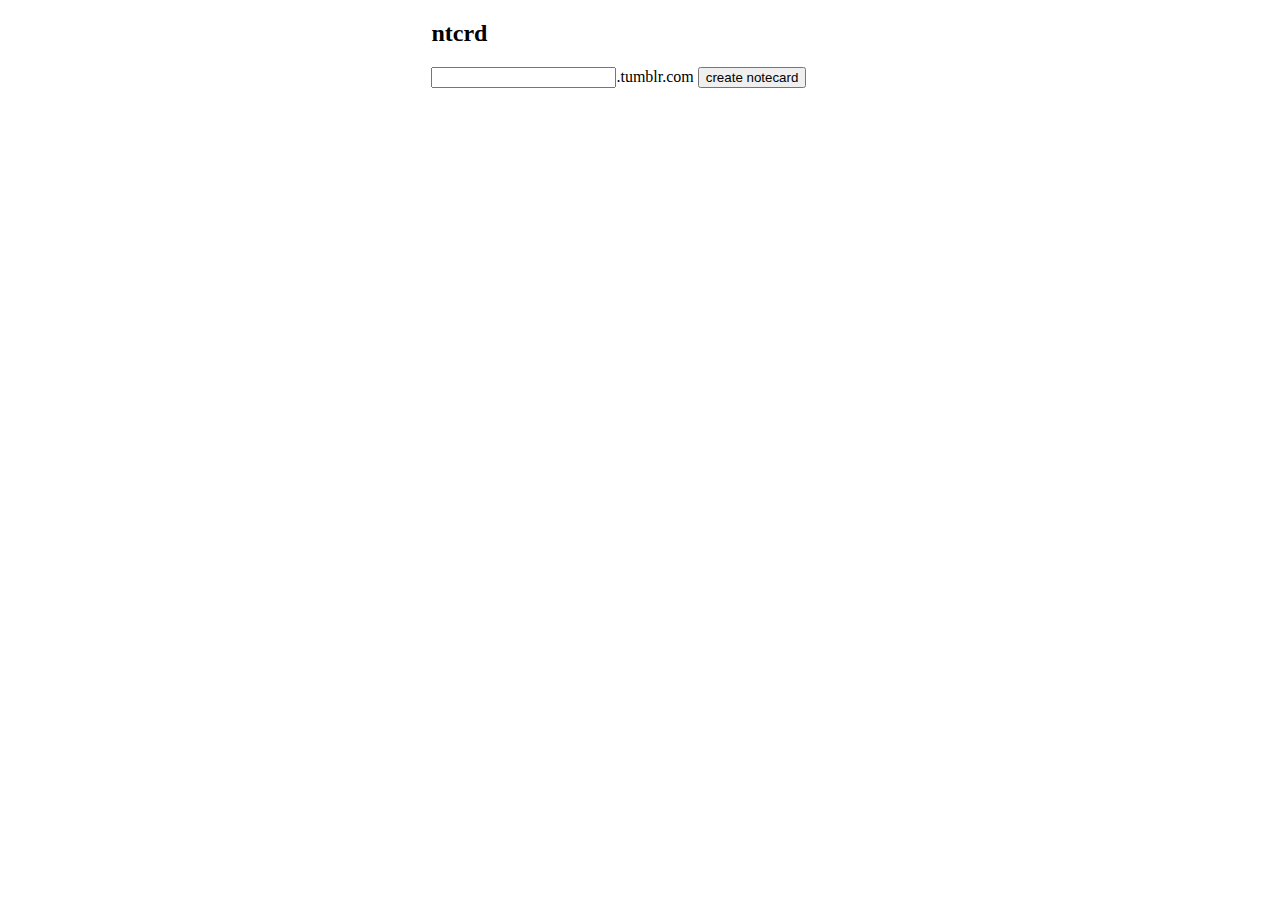
==== index.html @ 9d67d744 "initial commit" ====
<!DOCTYPE HTML>

<html>

	<head>

		<title>ntcrd</title>

		<link rel="stylesheet" type="text/css" href="./index.css">

	</head>

	<body>

		<form>

			<h2>ntcrd</h2>

			<input type = "text"></input>.tumblr.com
			<input type="submit" value="create notecard">

		</form>

		<script type="text/javascript" src="https://ajax.googleapis.com/ajax/libs/jquery/1.7.2/jquery.min.js"></script>
		<script type="text/javascript" src ="./index.js"></script>

	</body>

</html>
---- index.css ----
form{
	width: 33%;
	margin-right: auto;
	margin-left: auto;
}

input{
	text-align: right;
}
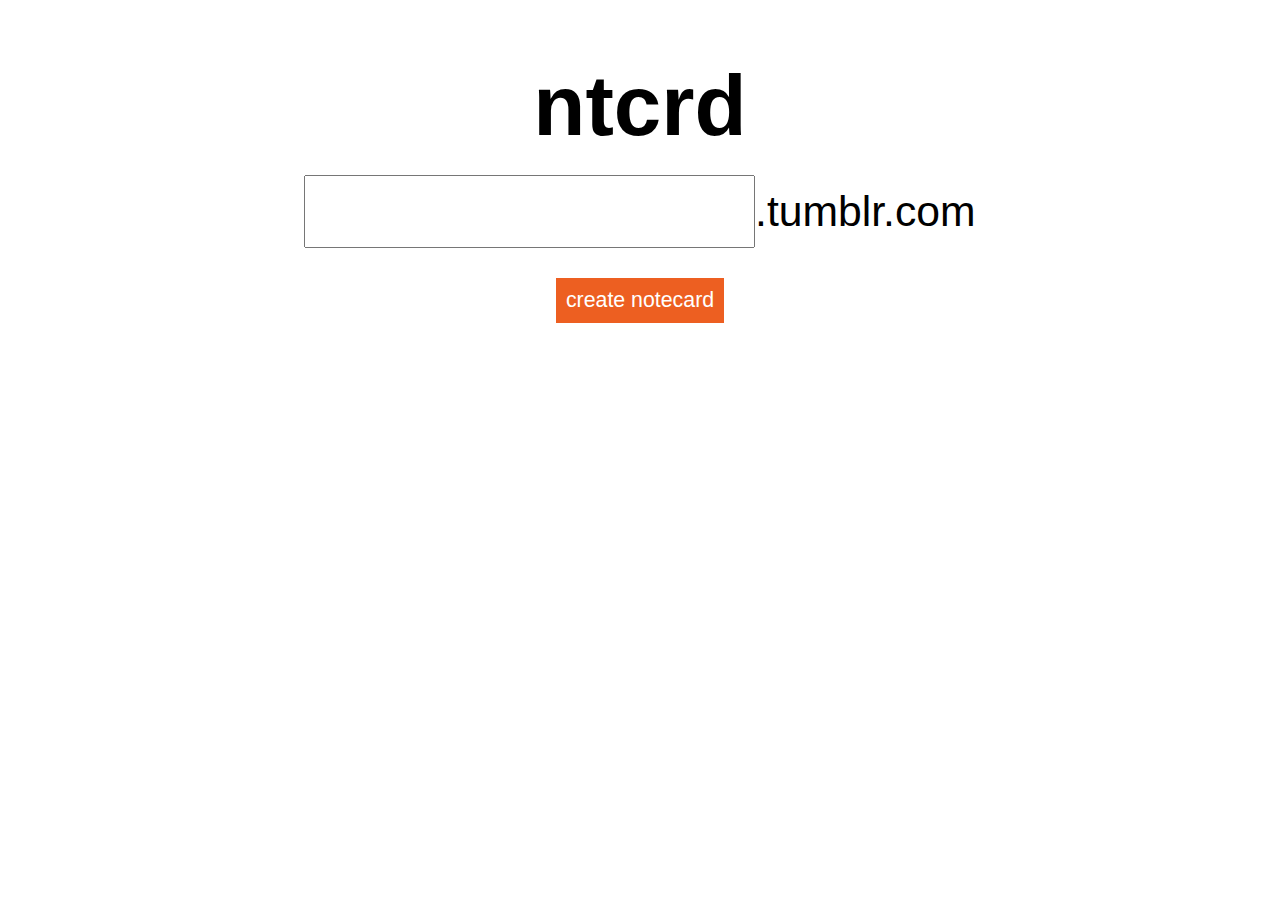
==== commit 90fde0fd: "Styling and JSON request" ====
--- a/index.html
+++ b/index.html
@@ -12,14 +12,19 @@
 
 	<body>
 
-		<form>
+		<div id = "wrapper">
+			<form>
 
-			<h2>ntcrd</h2>
+				<h1>ntcrd</h1>
 
-			<input type = "text"></input>.tumblr.com
-			<input type="submit" value="create notecard">
+				<input type = "text"></input>.tumblr.com
+				<br>
+				<input type="button" value="create notecard">
 
-		</form>
+			</form>
+
+			<div id = "loading">loading</div>
+		</div>
 
 		<script type="text/javascript" src="https://ajax.googleapis.com/ajax/libs/jquery/1.7.2/jquery.min.js"></script>
 		<script type="text/javascript" src ="./index.js"></script>
--- a/index.css
+++ b/index.css
@@ -1,10 +1,44 @@
+
+body{
+	font-family: "HelveticaNeue-Light", "Helvetica Neue Light", "Helvetica Neue", Helvetica, Arial, "Lucida Grande", sans-serif; 
+	font-weight: 500;
+}
 
 form{
-	width: 33%;
+	font-size: 32pt;
+}
+
+input[type=text]{
+	font-size: 32pt;
+	padding: 10px;
+	text-align: right;
+	width: 45%;
+	margin-bottom: 20px;
+}
+
+input[type=button]{
+	background-color: #ED5F21;
+	border: none;
+	color: #FFFFFF;
+	font-size: 16pt;
+	padding: 10px;
+	cursor: pointer;
+}
+
+h1{
+	margin-bottom: 20px;
+
+}
+
+
+#loading{
+	display: none;
+}
+
+#wrapper{
+	width: 75%;
 	margin-right: auto;
 	margin-left: auto;
-}
+	text-align: center;
 
-input{
-	text-align: right;
 }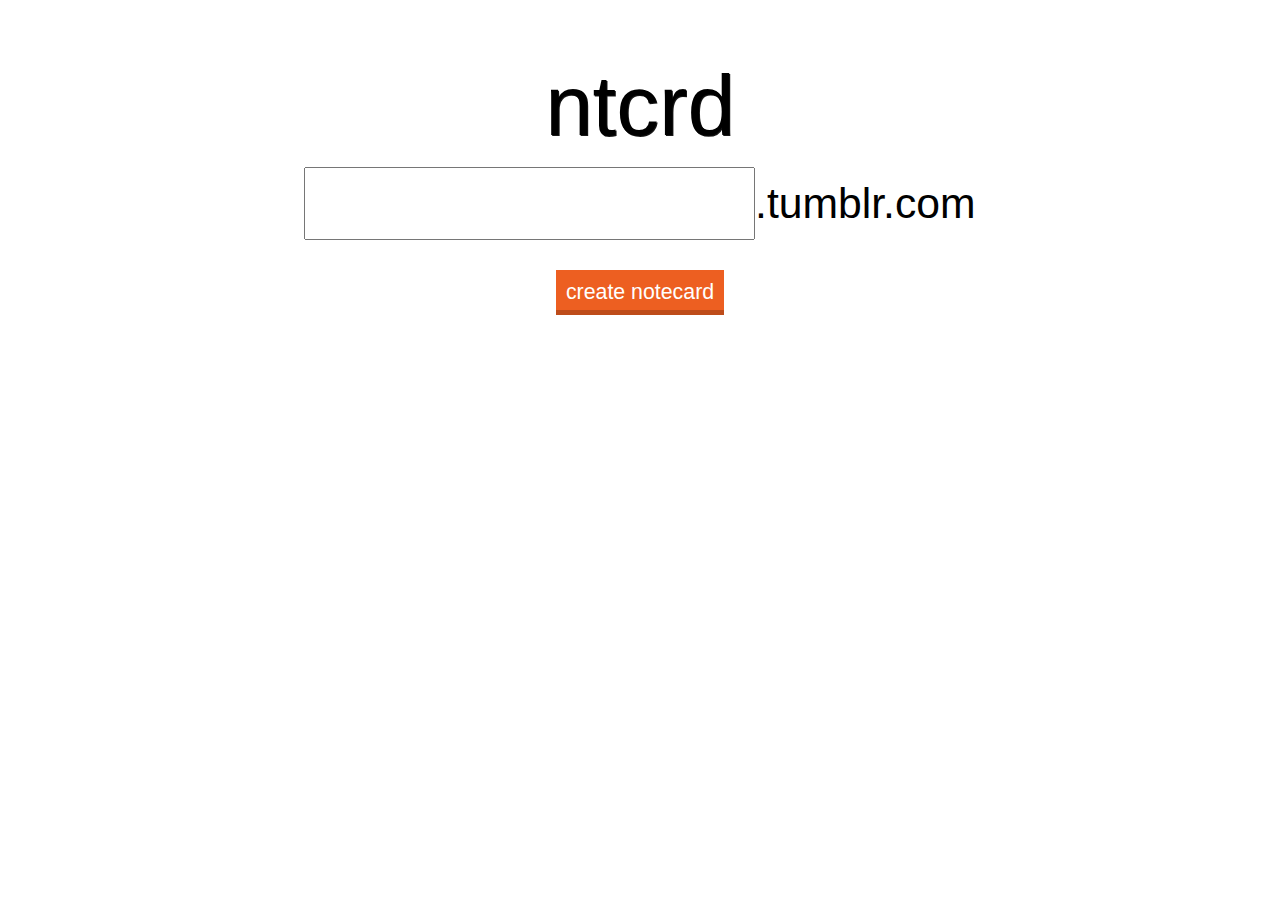
==== commit 7fd5f942: "Button styling and more." ====
--- a/index.html
+++ b/index.html
@@ -12,7 +12,17 @@
 
 	<body>
 
+		<img id="bg">
+
 		<div id = "wrapper">
+
+			<div id = "quote">
+				<span id ="quote-text"></span>
+					<span id = "quote-source"></span>
+			</div>
+
+
+
 			<form>
 
 				<h1>ntcrd</h1>
--- a/index.css
+++ b/index.css
@@ -23,16 +23,66 @@
 	font-size: 16pt;
 	padding: 10px;
 	cursor: pointer;
+	-moz-border-radius: 0;
+  	-webkit-border-radius: 0;
+  	-webkit-appearance: none;
+  	-moz-box-shadow:    inset 0 -5px 0 #BE4C1A;
+  	-webkit-box-shadow: inset 0 -5px 0 #BE4C1A;
+  	box-shadow:         inset 0 -5px 0 #BE4C1A;
+  	
 }
 
 h1{
-	margin-bottom: 20px;
+	font-weight: normal;
+	margin-bottom: 12px;
+	text-shadow: #171717 1px 1px;
 
 }
 
+#bg {
+	position: fixed;
+	top: 0;
+	left: 0;
+	z-index: -1;
+}
+
+.bgwidth{
+	width: 100%;
+}
+
+.bgheight{
+	height: 100%;
+}
 
 #loading{
 	display: none;
+}
+
+#quote{
+	position: absolute;
+	left: 20px;
+	width: 66%;
+	top: 20px;
+	display: none;
+
+}
+
+#quote-text{
+	display: inline-block;
+	text-align: left; 
+	font-size: 32pt; 
+	color: #F7F7F7;
+	background-color: #171717;
+	padding: 10px;
+
+}
+
+#quote-text h1{
+
+}
+
+#quote-text h2{
+
 }
 
 #wrapper{
@@ -41,4 +91,5 @@
 	margin-left: auto;
 	text-align: center;
 
+
 }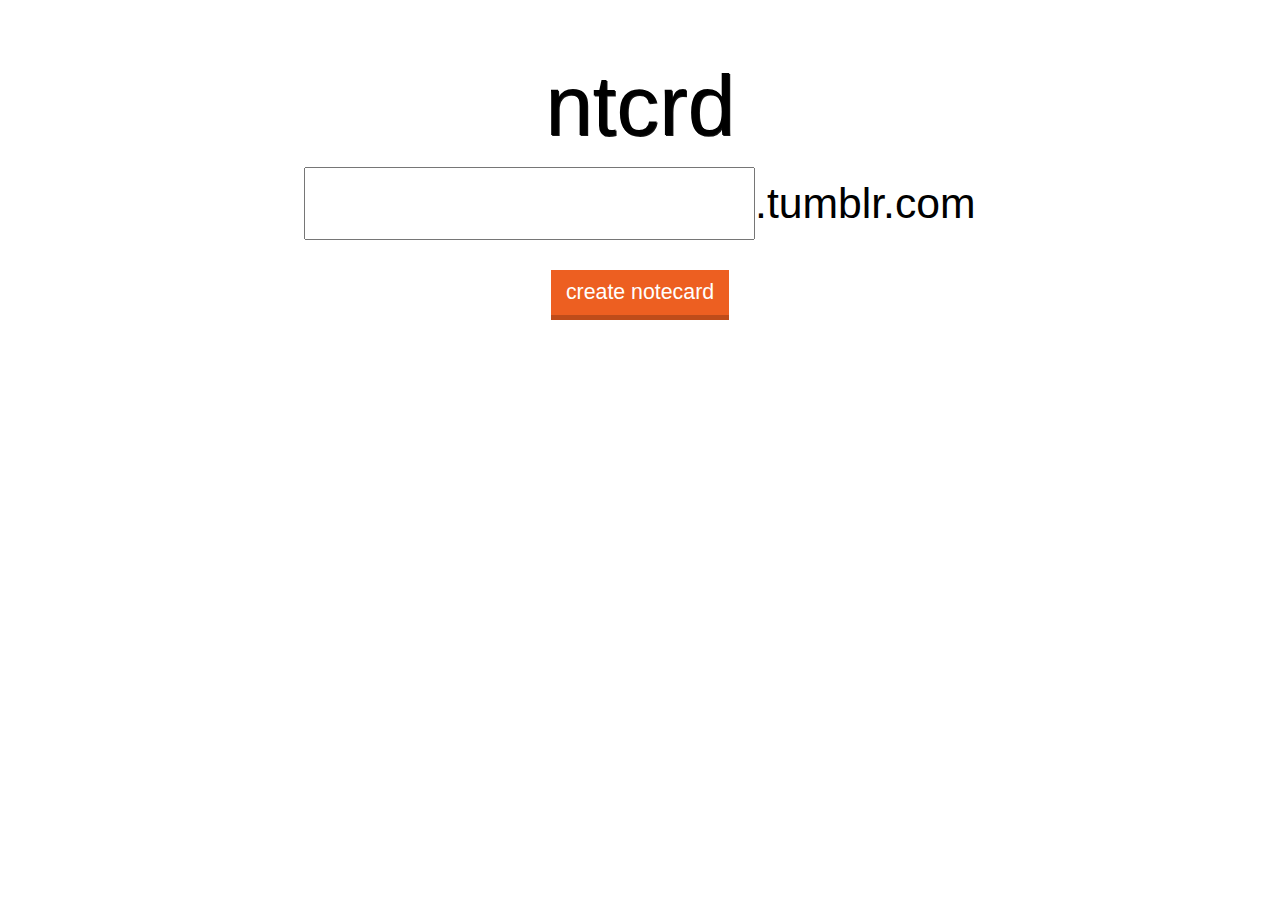
==== commit e7a6ddfd: "Hover animation" ====
--- a/index.html
+++ b/index.html
@@ -21,8 +21,6 @@
 					<span id = "quote-source"></span>
 			</div>
 
-
-
 			<form>
 
 				<h1>ntcrd</h1>
@@ -33,7 +31,9 @@
 
 			</form>
 
-			<div id = "loading">loading</div>
+			<br>
+
+			<div id = "loading"><img src="./images/loading.gif"></div>
 		</div>
 
 		<script type="text/javascript" src="https://ajax.googleapis.com/ajax/libs/jquery/1.7.2/jquery.min.js"></script>
--- a/index.css
+++ b/index.css
@@ -21,7 +21,7 @@
 	border: none;
 	color: #FFFFFF;
 	font-size: 16pt;
-	padding: 10px;
+	padding: 10px 15px 15px 15px;
 	cursor: pointer;
 	-moz-border-radius: 0;
   	-webkit-border-radius: 0;
@@ -40,6 +40,7 @@
 }
 
 #bg {
+	display: none;
 	position: fixed;
 	top: 0;
 	left: 0;
@@ -64,7 +65,17 @@
 	width: 66%;
 	top: 20px;
 	display: none;
+	transition-property: opacity;
+	-webkit-transition-property: opacity; /* Safari and Chrome */
+	-webkit-transition-duration: 10s;
+  	transition-duration: 10s;
+  	opacity: 0.7;
 
+}
+
+#quote:hover{
+	-webkit-transition-duration: .5s;
+	opacity: 1;
 }
 
 #quote-text{
@@ -91,5 +102,4 @@
 	margin-left: auto;
 	text-align: center;
 
-
 }